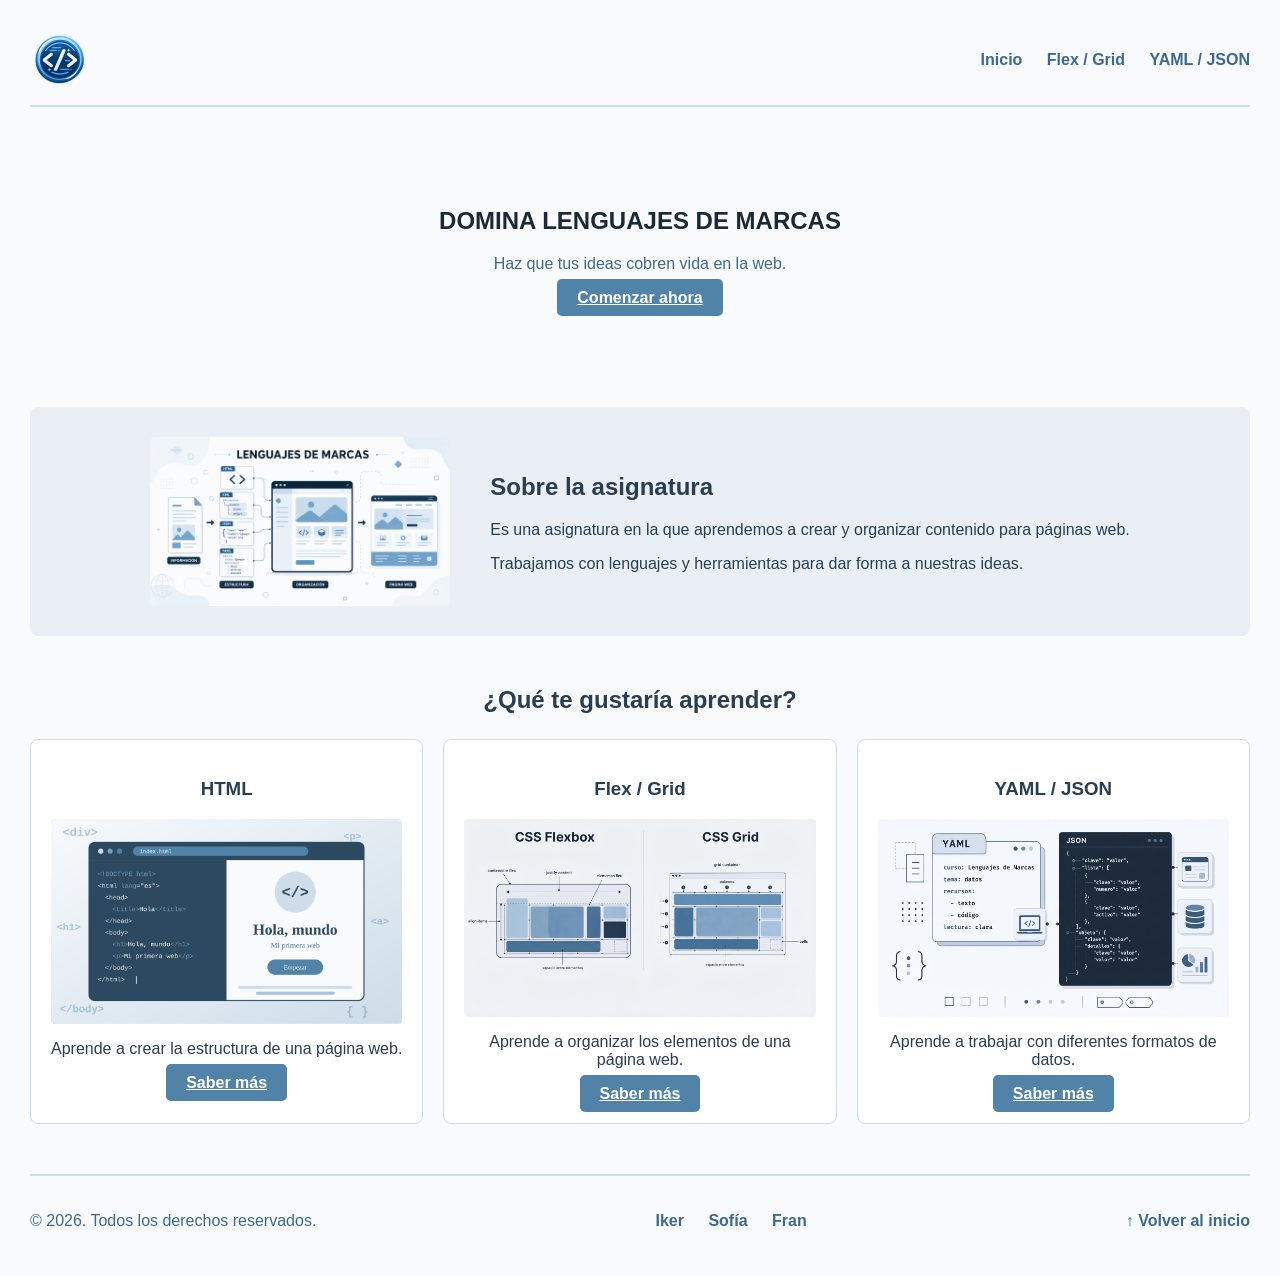
==== html/index.html @ 6ad9f974 "Subiendo mis archivos al proyecto de Sofia" ====
<!DOCTYPE html>
<html lang="es">

<head>
    <meta charset="UTF-8">
    <meta name="viewport" content="width=device-width, initial-scale=1.0">
    <title>Dominando Lenguajes de Marcas</title>
    <link rel="icon" type="image/png" href="../img/logo_lenguajes_marcas_principal_transparente.png">
    <link rel="stylesheet" href="../css/index.css">
</head>

<body>

    <div class="contenedor">

        <header>

            <img src="../img/logo_lenguajes_marcas.png"alt="Logotipo de Lenguajes de Marcas"class="logo-img">

            <nav>
                <a href="#">Inicio</a>
                <a href="#">Flex / Grid</a>
                <a href="#">YAML / JSON</a>
            </nav>

        </header>


        <section class="hero">

            <h1>DOMINA LENGUAJES DE MARCAS</h1>

            <p>
                Haz que tus ideas cobren vida en la web.
            </p>

            <a href="#modulos" class="btn">Comenzar ahora</a>

        </section>


        <section id="sobre-asignatura" class="sobre-asignatura">

            <img src="../img/marcas_lenguajes_hero_referencia.png"
                alt="Imagen relacionada con la asignatura">

            <div class="texto-asignatura">

                <h2>Sobre la asignatura</h2>

                <p>
                    Es una asignatura en la que aprendemos a crear y
                    organizar contenido para páginas web.
                </p>

                <p>
                    Trabajamos con lenguajes y herramientas para dar
                    forma a nuestras ideas.
                </p>

            </div>

        </section>


        <section id="modulos" class="modulos">

            <h2>¿Qué te gustaría aprender?</h2>

            <div class="cuadricula">

                <article class="tarjeta">

                    <h3>HTML</h3>

                     <img src="../img/imagen-html.png" style="width: 100%; height: auto; display: block;" alt="HTML">

                    <p>
                        Aprende a crear la estructura de una página web.
                    </p>

                    <a href="https://www.w3schools.com/html/" target="_blank" class="btn">
                        Saber más
                    </a>

                </article>


                <article class="tarjeta">

                    <h3>Flex / Grid</h3>
                    <img src="../img/flexgrid.jpg" style="width: 100%; height: auto; display: block;" alt="FLEX y GRID">

                    <p>
                        Aprende a organizar los elementos de una página web.
                    </p>

                    <a href="paginaFlexYGrid.html" class="btn">
                        Saber más
                    </a>

                </article>


                <article class="tarjeta">
                    <h3>YAML / JSON</h3>
                    <img src="../img/yamljson.jpg" style="width: 100%; height: auto; display: block;" alt="YAML y JSON">

                    <p>
                        Aprende a trabajar con diferentes formatos de datos.
                    </p>

                    <a href="#" class="btn">
                        Saber más
                    </a>

                </article>

            </div>

        </section>


        <footer class="footer">

            <p class="footer-copy">
                &copy; 2026. Todos los derechos reservados.
            </p>

            <nav class="footer-enlaces" aria-label="Enlaces del pie de página">
                <a href="https://github.com/ikerrguez" target="_blank">Iker</a>
                <a href="https://github.com/Sofia20092003" target="_blank">Sofía</a>
                <a href="https://github.com/superfurry-tech" target="_blank">Fran</a>
            </nav>

            <a href="#" class="volver-inicio"> ↑ Volver al inicio</a>

        </footer>

    </div>

</body>

</html>
---- css/index.css ----
body {
    font-family: Arial, sans-serif;
    margin: 0;
    padding: 30px;
    background-color: #f8fafc; /* Color 50 */
    color: #293e51; /* Color 900 */
}

header {
    display: flex;
    justify-content: space-between;
    align-items: center;
    border-bottom: 2px solid #cedde9; 
    padding-bottom: 15px;
    margin-bottom: 30px;
}

.logo-img {
    width: 60px;
}

nav a {
    margin-left: 20px;
    text-decoration: none;
    color: #3d698c;
    font-weight: bold;
}

nav a:hover {
    color: #1b2836; 
}

.hero {
    text-align: center;
    padding: 50px 0;
}

.hero h1 {
    color: #1b2836; 
}

.hero p {
    color: #3d698c; 
}

.btn {
    background-color: #5083a7; 
    color: #ffffff;
    border: none;
    padding: 10px 20px;
    border-radius: 5px;
    cursor: pointer;
    font-weight: bold;
}

.btn:hover {
    background-color: #325572; 
}

.sobre-asignatura {
    display: flex;
    align-items: center;
    justify-content: center;
    gap: 40px;
    margin: 50px 0;
    background-color: #e9eff5; 
    padding: 30px;
    border-radius: 8px;
}

.sobre-asignatura img {
    width: 300px;
    border-radius: 5px;
}

.modulos {
    text-align: center;
    margin: 50px 0;
}

.cuadricula {
    display: grid;
    grid-template-columns: repeat(3, 1fr);
    gap: 20px;
    margin-top: 25px;
}

.tarjeta {
    background-color: #ffffff;
    border: 1px solid #cedde9; 
    padding: 20px;
    border-radius: 8px;
    text-align: center;
}

.tarjeta img {
    width: 100%;
    height: 120px;
    object-fit: cover;
    border-radius: 4px;
}

footer {
    display: flex;
    justify-content: space-between;
    align-items: center;
    border-top: 2px solid #cedde9; 
    padding-top: 20px;
    margin-top: 50px;
    color: #3d698c;
}

footer a {
    text-decoration: none;
    color: #3d698c; 
    font-weight: bold;
}

footer a:hover {
    color: #1b2836; 
}
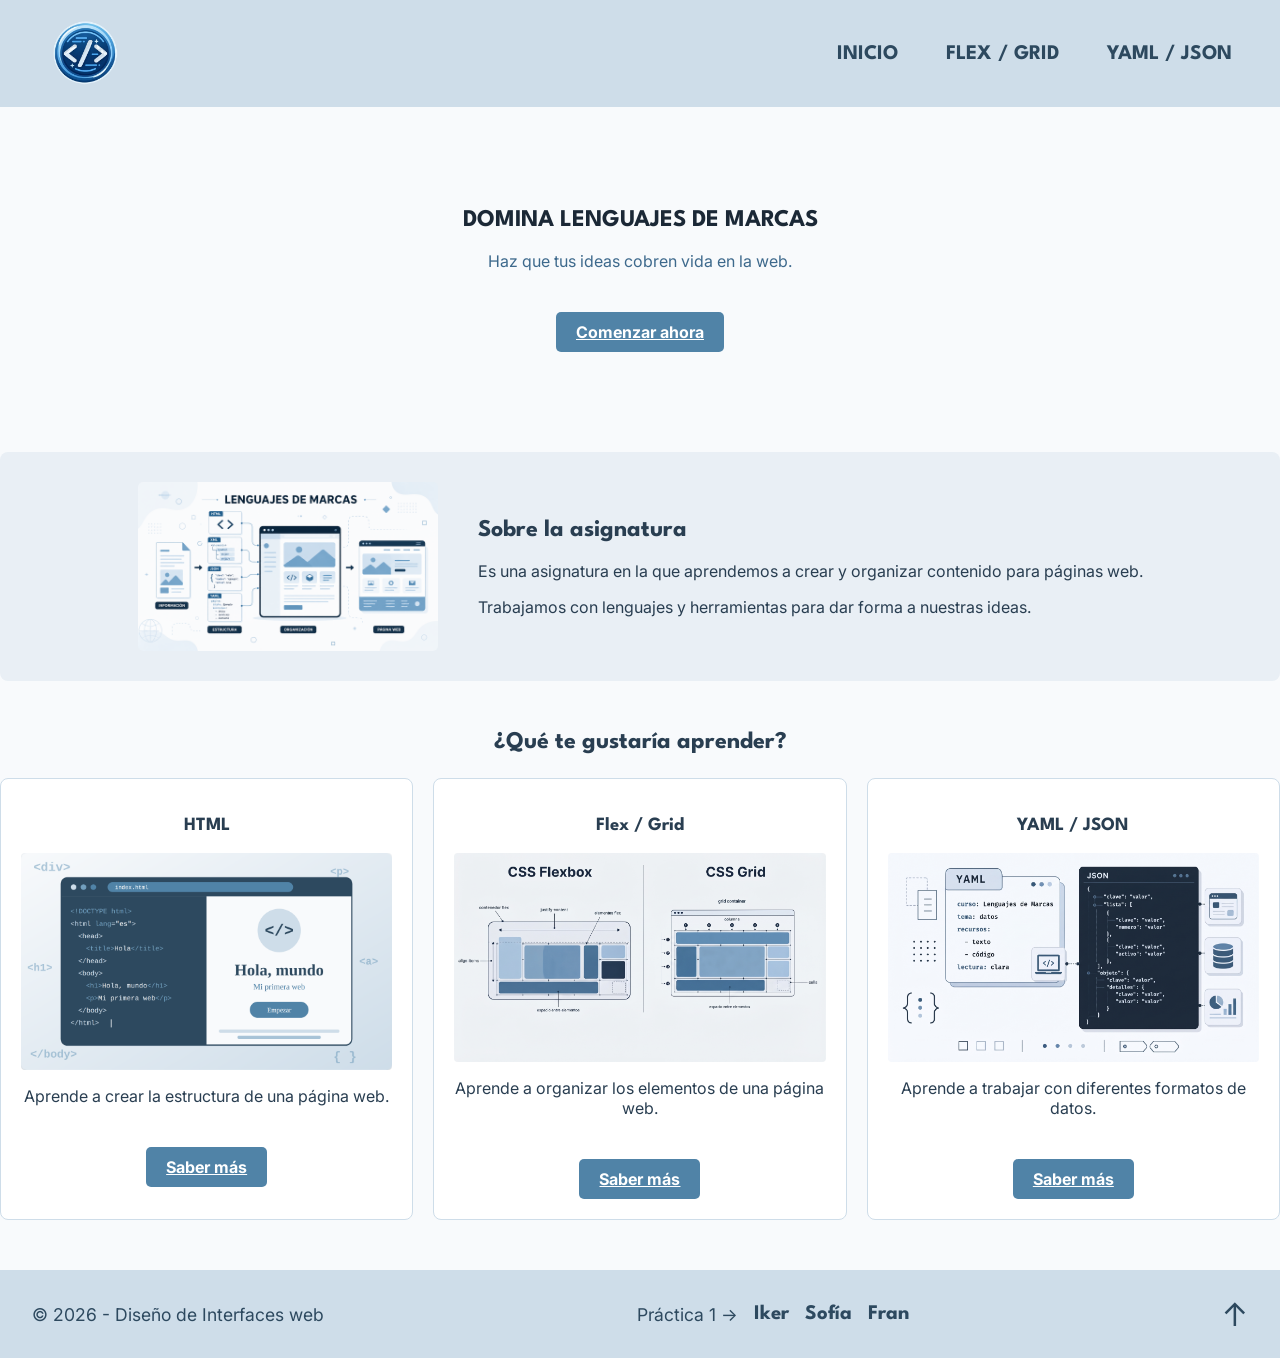
==== commit 301660c4: "SSe colocan headers y footers y se hace .html y .css de página yaml-json" ====
--- a/html/index.html
+++ b/html/index.html
@@ -5,17 +5,24 @@
     <meta charset="UTF-8">
     <meta name="viewport" content="width=device-width, initial-scale=1.0">
     <title>Dominando Lenguajes de Marcas</title>
-    <link rel="icon" type="image/png" href="../img/logo_lenguajes_marcas_principal_transparente.png">
+    <link rel="preconnect" href="https://fonts.googleapis.com">
+    <link rel="preconnect" href="https://fonts.gstatic.com" crossorigin>
+    <link
+        href="https://fonts.googleapis.com/css2?family=Inter:wght@100..900&family=League+Spartan:wght@100..900&display=swap"
+        rel="stylesheet">
+    <link rel="icon" type="image/png" href="../img/favicon.png">
     <link rel="stylesheet" href="../css/index.css">
+    <link rel="stylesheet" href="../css/header-footer.css">
+
 </head>
 
-<body>
+<body id="arriba">
 
-    <div class="contenedor">
+    <!-- <div class="contenedor">
 
         <header>
 
-            <img src="../img/logo_lenguajes_marcas.png"alt="Logotipo de Lenguajes de Marcas"class="logo-img">
+            <img src="../img/logo_lenguajes_marcas.png" alt="Logotipo de Lenguajes de Marcas" class="logo-img">
 
             <nav>
                 <a href="#">Inicio</a>
@@ -23,105 +30,117 @@
                 <a href="#">YAML / JSON</a>
             </nav>
 
-        </header>
+        </header> -->
+
+    <header>
+        <a href="index.html">
+            <img src="../img/logo2.png" alt="Logo Lenguaje de Marcas">
+        </a>
+        <nav>
+            <ul>
+                <li><a href="index.html">INICIO</a></li>
+                <li><a href="paginaFlexYGrid.html">FLEX / GRID</a></li>
+                <li><a href="yaml-json.html">YAML / JSON</a></li>
+            </ul>
+        </nav>
+    </header>
 
 
-        <section class="hero">
+    <section class="hero">
 
-            <h1>DOMINA LENGUAJES DE MARCAS</h1>
+        <h1>DOMINA LENGUAJES DE MARCAS</h1>
+
+        <p>
+            Haz que tus ideas cobren vida en la web.
+        </p>
+
+        <a href="#modulos" class="btn">Comenzar ahora</a>
+
+    </section>
+
+
+    <section id="sobre-asignatura" class="sobre-asignatura">
+
+        <img src="../img/marcas_lenguajes_hero_referencia.png" alt="Imagen relacionada con la asignatura">
+
+        <div class="texto-asignatura">
+
+            <h2>Sobre la asignatura</h2>
 
             <p>
-                Haz que tus ideas cobren vida en la web.
+                Es una asignatura en la que aprendemos a crear y
+                organizar contenido para páginas web.
             </p>
 
-            <a href="#modulos" class="btn">Comenzar ahora</a>
+            <p>
+                Trabajamos con lenguajes y herramientas para dar
+                forma a nuestras ideas.
+            </p>
 
-        </section>
+        </div>
+
+    </section>
 
 
-        <section id="sobre-asignatura" class="sobre-asignatura">
+    <section id="modulos" class="modulos">
 
-            <img src="../img/marcas_lenguajes_hero_referencia.png"
-                alt="Imagen relacionada con la asignatura">
+        <h2>¿Qué te gustaría aprender?</h2>
 
-            <div class="texto-asignatura">
+        <div class="cuadricula">
 
-                <h2>Sobre la asignatura</h2>
+            <article class="tarjeta">
+
+                <h3>HTML</h3>
+
+                <img src="../img/imagen-html.png" style="width: 100%; height: auto; display: block;" alt="HTML">
 
                 <p>
-                    Es una asignatura en la que aprendemos a crear y
-                    organizar contenido para páginas web.
+                    Aprende a crear la estructura de una página web.
                 </p>
 
+                <a href="https://www.w3schools.com/html/" target="_blank" class="btn">
+                    Saber más
+                </a>
+
+            </article>
+
+
+            <article class="tarjeta">
+
+                <h3>Flex / Grid</h3>
+                <img src="../img/flexgrid.jpg" style="width: 100%; height: auto; display: block;" alt="FLEX y GRID">
+
                 <p>
-                    Trabajamos con lenguajes y herramientas para dar
-                    forma a nuestras ideas.
+                    Aprende a organizar los elementos de una página web.
                 </p>
 
-            </div>
+                <a href="paginaFlexYGrid.html" class="btn">
+                    Saber más
+                </a>
 
-        </section>
+            </article>
 
 
-        <section id="modulos" class="modulos">
+            <article class="tarjeta">
+                <h3>YAML / JSON</h3>
+                <img src="../img/yamljson.jpg" style="width: 100%; height: auto; display: block;" alt="YAML y JSON">
 
-            <h2>¿Qué te gustaría aprender?</h2>
+                <p>
+                    Aprende a trabajar con diferentes formatos de datos.
+                </p>
 
-            <div class="cuadricula">
+                <a href="yaml-json.html" class="btn">
+                    Saber más
+                </a>
 
-                <article class="tarjeta">
+            </article>
 
-                    <h3>HTML</h3>
+        </div>
 
-                     <img src="../img/imagen-html.png" style="width: 100%; height: auto; display: block;" alt="HTML">
-
-                    <p>
-                        Aprende a crear la estructura de una página web.
-                    </p>
-
-                    <a href="https://www.w3schools.com/html/" target="_blank" class="btn">
-                        Saber más
-                    </a>
-
-                </article>
+    </section>
 
 
-                <article class="tarjeta">
-
-                    <h3>Flex / Grid</h3>
-                    <img src="../img/flexgrid.jpg" style="width: 100%; height: auto; display: block;" alt="FLEX y GRID">
-
-                    <p>
-                        Aprende a organizar los elementos de una página web.
-                    </p>
-
-                    <a href="paginaFlexYGrid.html" class="btn">
-                        Saber más
-                    </a>
-
-                </article>
-
-
-                <article class="tarjeta">
-                    <h3>YAML / JSON</h3>
-                    <img src="../img/yamljson.jpg" style="width: 100%; height: auto; display: block;" alt="YAML y JSON">
-
-                    <p>
-                        Aprende a trabajar con diferentes formatos de datos.
-                    </p>
-
-                    <a href="#" class="btn">
-                        Saber más
-                    </a>
-
-                </article>
-
-            </div>
-
-        </section>
-
-
-        <footer class="footer">
+    <!-- <footer class="footer">
 
             <p class="footer-copy">
                 &copy; 2026. Todos los derechos reservados.
@@ -135,7 +154,18 @@
 
             <a href="#" class="volver-inicio"> ↑ Volver al inicio</a>
 
-        </footer>
+        </footer> -->
+
+    <footer>
+        <p>© 2026 - Diseño de Interfaces web</p>
+        <nav class="footer-enlaces" aria-label="Enlaces del pie de página">
+            <p>Práctica 1 &rarr;</p>
+            <a href="https://github.com/ikerrguez" target="_blank">Iker</a>
+            <a href="https://github.com/Sofia20092003" target="_blank">Sofía</a>
+            <a href="https://github.com/superfurry-tech" target="_blank">Fran</a>
+        </nav>
+        <a href="#arriba" class="flecha-footer" title="Volver arriba">↑</a>
+    </footer>
 
     </div>
 
--- a/css/index.css
+++ b/css/index.css
@@ -1,16 +1,15 @@
 body {
-    font-family: Arial, sans-serif;
+    font-family: 'Inter', sans-serif;
     margin: 0;
-    padding: 30px;
-    background-color: #f8fafc; /* Color 50 */
-    color: #293e51; /* Color 900 */
+    background-color: #f8fafc;
+    color: #293e51;
 }
 
-header {
+/* header {
     display: flex;
     justify-content: space-between;
     align-items: center;
-    border-bottom: 2px solid #cedde9; 
+    border-bottom: 2px solid #cedde9;
     padding-bottom: 15px;
     margin-bottom: 30px;
 }
@@ -27,7 +26,14 @@
 }
 
 nav a:hover {
-    color: #1b2836; 
+    color: #1b2836;
+} */
+
+h1,
+h2,
+h3,
+header nav a {
+    font-family: 'League Spartan', sans-serif;
 }
 
 .hero {
@@ -36,15 +42,17 @@
 }
 
 .hero h1 {
-    color: #1b2836; 
+    color: #1b2836;
 }
 
 .hero p {
-    color: #3d698c; 
+    color: #3d698c;
 }
 
 .btn {
-    background-color: #5083a7; 
+    display: inline-block;
+    margin-top: 25px;
+    background-color: #5083a7;
     color: #ffffff;
     border: none;
     padding: 10px 20px;
@@ -54,7 +62,7 @@
 }
 
 .btn:hover {
-    background-color: #325572; 
+    background-color: #325572;
 }
 
 .sobre-asignatura {
@@ -63,7 +71,7 @@
     justify-content: center;
     gap: 40px;
     margin: 50px 0;
-    background-color: #e9eff5; 
+    background-color: #e9eff5;
     padding: 30px;
     border-radius: 8px;
 }
@@ -87,7 +95,7 @@
 
 .tarjeta {
     background-color: #ffffff;
-    border: 1px solid #cedde9; 
+    border: 1px solid #cedde9;
     padding: 20px;
     border-radius: 8px;
     text-align: center;
@@ -100,11 +108,11 @@
     border-radius: 4px;
 }
 
-footer {
+/* footer {
     display: flex;
     justify-content: space-between;
     align-items: center;
-    border-top: 2px solid #cedde9; 
+    border-top: 2px solid #cedde9;
     padding-top: 20px;
     margin-top: 50px;
     color: #3d698c;
@@ -112,10 +120,21 @@
 
 footer a {
     text-decoration: none;
-    color: #3d698c; 
+    color: #3d698c;
     font-weight: bold;
 }
 
 footer a:hover {
-    color: #1b2836; 
+    color: #1b2836;
+} */
+
+body#arriba header,
+body#arriba footer {
+    border-radius: 0;
+}
+
+body#arriba header:hover,
+body#arriba footer:hover {
+    transform: none;
+    box-shadow: none;
 }
--- a/css/header-footer.css
+++ b/css/header-footer.css
@@ -0,0 +1,145 @@
+/* * {
+    margin: 0;
+    padding: 0;
+    box-sizing: border-box;
+} */
+
+header {
+    background-color: #CEDDE9;
+    display: flex;
+    justify-content: space-between;
+    /* Separa logo a la izquierda y nav a la derecha */
+    align-items: center;
+    /* Centra verticalmente logo y enlaces */
+    padding: 1rem 3rem;
+    margin-bottom: 2rem;
+    border-radius: 1rem;
+}
+
+header:hover,
+footer:hover {
+    transform: translateY(-5px);
+    box-shadow: 0 20px 40px var(--shadow-card);
+}
+
+/* Estilos de la lista del menú */
+header nav ul {
+    display: flex;
+    /* Pone los li en fila */
+    gap: 3rem;
+    /* Espacio entre cada enlace */
+    list-style: none;
+    /* Quita los puntos de la lista */
+}
+
+/* Estilos de los enlaces */
+header nav a,
+footer nav a {
+    text-decoration: none;
+    /* Quita el subrayado azul por defecto */
+    color: #2D495F;
+    font-family: 'League Spartan', sans-serif;
+    font-weight: bold;
+    font-size: 1.3rem;
+}
+
+header nav a:hover {
+    color: #5083A7;
+}
+
+footer nav a:hover {
+    color: #5083A7;
+}
+
+.flecha-footer:hover {
+    color: #5083A7;
+
+}
+
+
+/* Selecciona la imagen del logo dentro del header */
+header a img {
+    height: 75px;
+    /* Controla la altura total */
+    object-fit: cover;
+    /* Ajusta el contenido dentro de la forma circular */
+    display: block;
+    /* Elimina desajustes de espacio inferior en el enlace */
+}
+
+footer {
+    background-color: #CEDDE9;
+    color: #2D495F;
+    display: flex;
+    justify-content: space-between;
+    /* Separa izquierda, centro y derecha */
+    align-items: center;
+    /* Centra verticalmente */
+    padding: 1rem 2rem;
+    font-family: 'Inter', sans-serif;
+    font-size: 1.1rem;
+    border-radius: 1rem;
+}
+
+.footer-enlaces {
+    display: flex;
+    gap: 1rem;
+    /* Espacio entre cada enlace */
+    align-items: center;
+    /* Centra verticalmente los enlaces */
+}
+
+/* Estilo para la flecha de volver arriba */
+footer .flecha-footer {
+    color: #2D495F;
+    text-decoration: none;
+    /* Quita el subrayado */
+    font-size: 2rem;
+    /* Un poco más grande para que sea fácil pulsarla */
+}
+
+@media (max-width: 767px) {
+
+    /* en columna logo y nav */
+    header {
+        flex-direction: column;
+        gap: 1rem;
+        padding: 1rem;
+    }
+
+    header nav {
+        width: 100%;
+    }
+
+    header nav ul {
+        /* coloca los enlaces en columna y centrados; elimina el gap del escritorio, el margen y el padding predeterminados de la lista */
+        flex-direction: column;
+        align-items: center;
+        gap: 0;
+        margin: 0;
+        padding: 0;
+    }
+
+    header nav a {
+        font-size: 1.2rem;
+    }
+
+    footer {
+        flex-direction: column;
+        gap: 0.35rem;
+        text-align: center;
+    }
+
+
+    .footer-enlaces {
+        /* permite que los enlaces del footer salten de línea y queden centrados */
+        flex-wrap: wrap;
+        justify-content: center;
+    }
+
+    footer>p,
+    .footer-enlaces p {
+        /* reduce separación entre p, enlaces y flecha; elimina el margen predeterminado de los párrafos */
+        margin: 0;
+    }
+}
